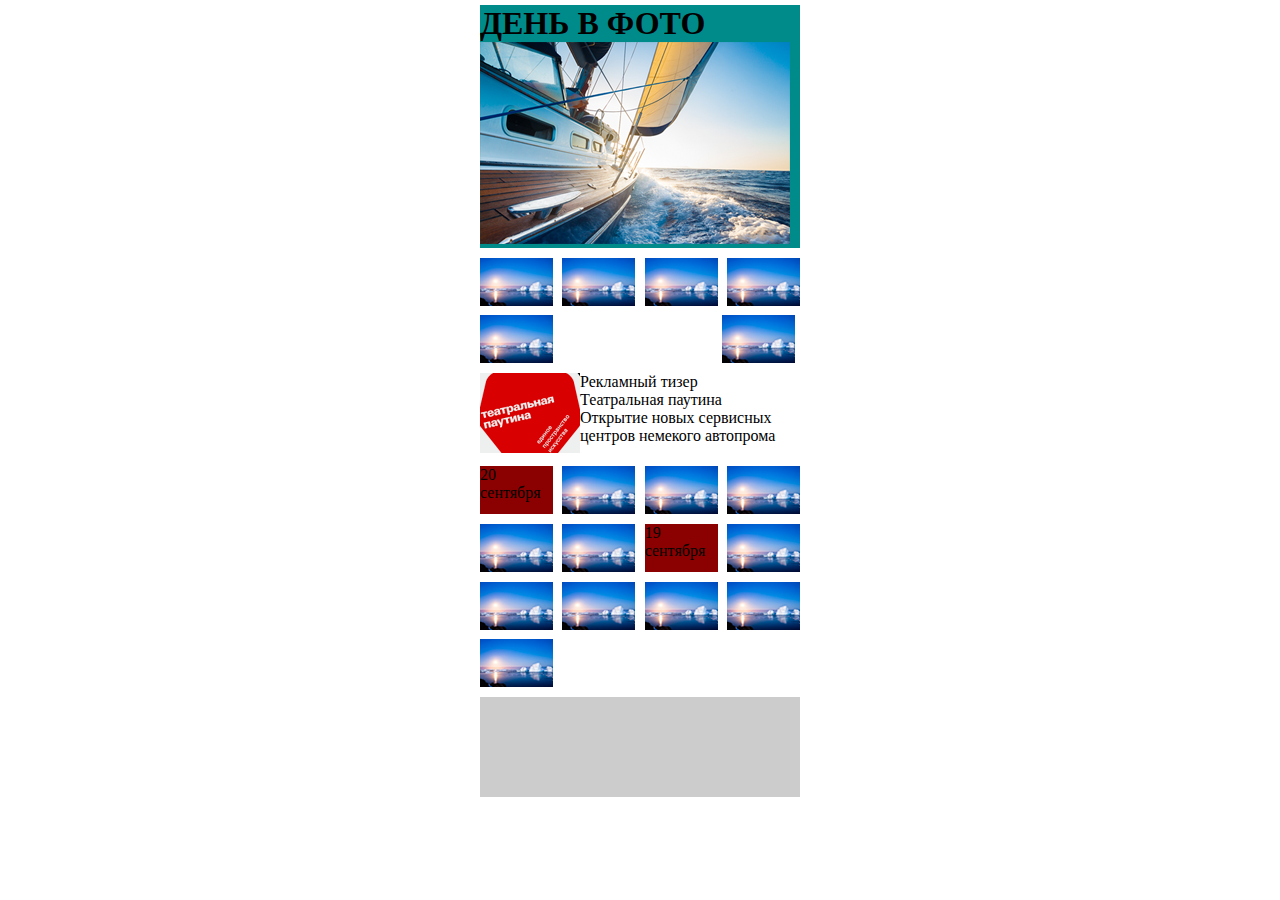
==== index.html @ 595ebc4b "Накидал, примерно, как будет выглядеть." ====
<!DOCTYPE html>
<html>
<head>
    <meta charset="UTF-8">
    <meta name="viewport" content="width=device-width, initial-scale=1">
    <title>Title</title>
    <link rel="stylesheet" href="style.css">
</head>
<body>
<div class="container">
    <header class="header">
        <h1>ДЕНЬ В ФОТО</h1>
        <a href="#"> <img src="img/21.png" alt="fdd"></a>
    </header>
    <div class="photos september21 products">
        <div class="photo photos_photo">
            <a href="#"><img src="img/21_2.png" alt="sd"></a>
        </div>
        <div class="photo photos_photo">
            <a href="#"><img src="img/21_3.png" alt="sd"></a>
        </div>
        <div class="photo photos_photo">
            <a href="#"><img src="img/21_4.png" alt="sd"></a>
        </div>
        <div class="photo photos_photo">
            <a href="#"><img src="img/21_5.png" alt="sd"></a>
        </div>
        <div class="photo photos_photo">
            <a href="#"><img src="img/21_6.png" alt="ds"></a>
        </div>
        <div class="photo photos_photo">
            <a href="#"><img src="img/21_7.png" alt="ds"></a>
        </div>
    </div>
    <div class="reklama">
        <a href="#"><img src="img/img_banner320.png" alt="rekl"></a>
        <div class="reklama_text"><p>Рекламный тизер</p>
        <p>Театральная паутина</p>
        <p>Открытие новых сервисных центров немекого автопрома</p></div>
    </div>
    <div class="photos september">
        <div class="photo september20 photos_photo">
            <p>20</p>
            <p>сентября</p>
        </div>
        <div class="photo september20 photos_photo">
            <a href="#"><img src="img/21_3.png" alt="sd"></a>
        </div>
        <div class="photo september20 photos_photo">
            <a href="#"><img src="img/21_4.png" alt="sd"></a>
        </div>
        <div class="photo september20 photos_photo">
            <a href="#"><img src="img/21_5.png" alt="sd"></a>
        </div>
        <div class="photo september20 photos_photo">
            <a href="#"><img src="img/21_6.png" alt="ds"></a>
        </div>
        <div class="photo september20 photos_photo">
            <a href="#"><img src="img/21_7.png" alt="ds"></a>
        </div>

        <div class="photo september19 photos_photo">
            <p>19</p>
            <p>сентября</p>
        </div>
        <div class="photo september19 photos_photo">
            <a href="#"><img src="img/21_3.png" alt="sd"></a>
        </div>
        <div class="photo september19 photos_photo">
            <a href="#"><img src="img/21_4.png" alt="sd"></a>
        </div>
        <div class="photo september19 photos_photo">
            <a href="#"><img src="img/21_5.png" alt="sd"></a>
        </div>
        <div class="photo september19 photos_photo">
            <a href="#"><img src="img/21_6.png" alt="ds"></a>
        </div>
        <div class="photo september19 photos_photo">
            <a href="#"><img src="img/21_7.png" alt="ds"></a>
        </div>
        <div class="photo september19 photos_photo">
            <a href="#"><img src="img/21_7.png" alt="ds"></a>
        </div>
    </div>
    <footer class="footer"></footer>
</div>
</body>
</html>
---- style.css ----
* {
  margin: 0;
  padding: 0; }

.container {
  max-width: 320px;
  padding: 5px;
  margin: 0 auto; }

.header {
  min-height: 100px;
  background-color: darkcyan; }


.reklama {
  display: flex;
}

.photos {
  display: flex;
  justify-content: space-between;
  margin-top: 3%;
  flex-wrap: wrap;
   }
  .photos_photo {
    margin-bottom: 3%;
    margin-right: 1.5%; }
    .photos_photo:nth-child(4n) {
      margin-right: 0; }

.persons {
  display: flex; }

.person {
  width: 380px;
  display: flex;
  flex-direction: column;
  align-items: center; }

.image {
  width: 80%; }

.photo {
  width: 73px;
  height: 48px;
  background-color: darkred; }

.footer {
  min-height: 100px;
  background-color: #ccc; }
 /*
@media screen and (max-width: 930px) {
  .products {
    justify-content: space-around; }
    .products__block {
     margin-left: 1.5%; }
    .products__block:nth-child(3n) {
      margin-right: 1.5%; } }
@media screen and (max-width: 768px) {
  .info {
    flex-wrap: wrap; }
    .info__item {
      margin-bottom: 3%; }

  .item-1 {
    width: 100%; }

  .parent-info {
    width: 100%;
    display: flex;
    justify-content: space-between; }

  .item-2,
  .item-3 {
    width: 48%;
    margin-bottom: 0; }

  .persons {
    flex-direction: column; }

  .person {
    flex-direction: row;
    width: 100%;
    padding-left: 5%;
    padding-right: 5%;
    box-sizing: border-box; }
    .person__image {
      margin-bottom: 3%;
      padding-right: 5%; }

  .image {
    width: 30%; } }
@media screen and (max-width: 375px) {
  .item-1 {
    min-height: 200px; }

  .parent-info {
    flex-wrap: wrap; }

  .item-2 {
    margin-bottom: 3%; }

  .item-2,
  .item-3 {
    min-height: 200px;
    width: 100%; }

  .person {
    flex-direction: column;
    margin-bottom: 3%; }

  .image {
    width: 70%; } }

/*# sourceMappingURL=style.css.map */
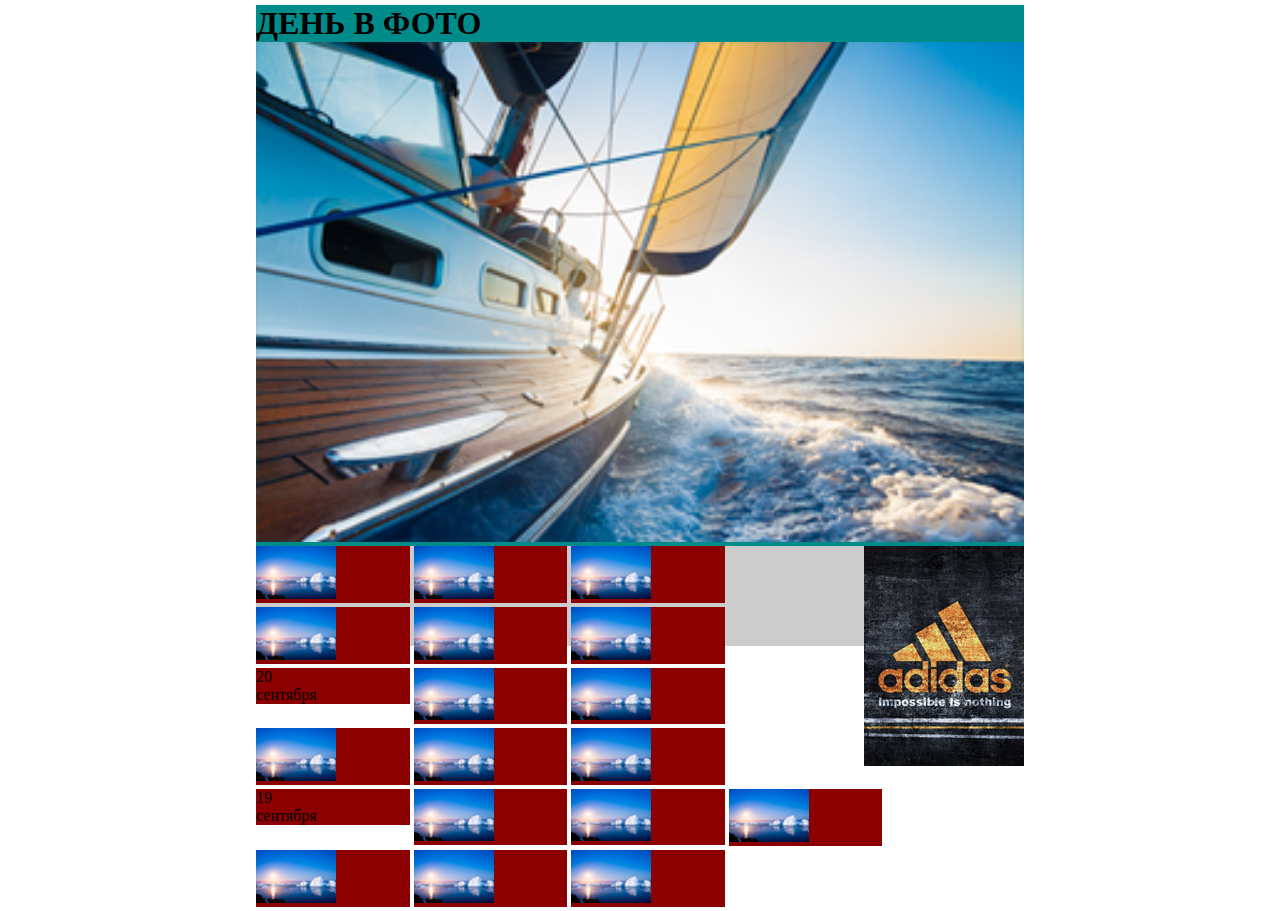
==== commit 4b0572a3: "промежуточный вариант. два медиа запроса. Второй (на 320)не нужен. Надо переделать его для 760." ====
--- a/index.html
+++ b/index.html
@@ -3,7 +3,7 @@
 <head>
     <meta charset="UTF-8">
     <meta name="viewport" content="width=device-width, initial-scale=1">
-    <title>Title</title>
+    <title>День в фото</title>
     <link rel="stylesheet" href="style.css">
 </head>
 <body>
@@ -12,33 +12,37 @@
         <h1>ДЕНЬ В ФОТО</h1>
         <a href="#"> <img src="img/21.png" alt="fdd"></a>
     </header>
-    <div class="photos september21 products">
-        <div class="photo photos_photo">
+
+    <div class="photos">
+        <div class="photo september21 photos_photo">
             <a href="#"><img src="img/21_2.png" alt="sd"></a>
         </div>
-        <div class="photo photos_photo">
+        <div class="photo september21 photos_photo">
             <a href="#"><img src="img/21_3.png" alt="sd"></a>
         </div>
-        <div class="photo photos_photo">
+        <div class="photo september21 photos_photo">
             <a href="#"><img src="img/21_4.png" alt="sd"></a>
         </div>
-        <div class="photo photos_photo">
+        <div class="adidas">
+            <a href="#"><img src="img/adidas.png" alt=""></a>
+        </div>
+        <div class="photo september21 photos_photo">
             <a href="#"><img src="img/21_5.png" alt="sd"></a>
         </div>
-        <div class="photo photos_photo">
+        <div class="photo september21 photos_photo">
             <a href="#"><img src="img/21_6.png" alt="ds"></a>
         </div>
-        <div class="photo photos_photo">
+        <div class="photo september21 photos_photo">
             <a href="#"><img src="img/21_7.png" alt="ds"></a>
         </div>
-    </div>
-    <div class="reklama">
-        <a href="#"><img src="img/img_banner320.png" alt="rekl"></a>
-        <div class="reklama_text"><p>Рекламный тизер</p>
-        <p>Театральная паутина</p>
-        <p>Открытие новых сервисных центров немекого автопрома</p></div>
-    </div>
-    <div class="photos september">
+    
+        <div class="reklama">
+            <a href="#"><img src="img/img_banner320.png" alt="rekl"></a>
+            <div class="reklama_text"><p>Рекламный тизер</p>
+            <p>Театральная паутина</p>
+            <p>Открытие новых сервисных центров немекого автопрома</p></div>
+        </div>
+    
         <div class="photo september20 photos_photo">
             <p>20</p>
             <p>сентября</p>
@@ -81,7 +85,105 @@
         <div class="photo september19 photos_photo">
             <a href="#"><img src="img/21_7.png" alt="ds"></a>
         </div>
+        <div class="photo september18 photos_photo">
+            <p>18</p>
+            <p>сентября</p>
+        </div>
+        <div class="photo september18 photos_photo">
+            <a href="#"><img src="img/21_3.png" alt="sd"></a>
+        </div>
+        <div class="photo september18 photos_photo">
+            <a href="#"><img src="img/21_4.png" alt="sd"></a>
+        </div>
+        <div class="photo september18 photos_photo">
+            <a href="#"><img src="img/21_5.png" alt="sd"></a>
+        </div>
+        <div class="photo september18 photos_photo">
+            <a href="#"><img src="img/21_6.png" alt="ds"></a>
+        </div>
+        <div class="photo september18 photos_photo">
+            <a href="#"><img src="img/21_7.png" alt="ds"></a>
+        </div>
+        <div class="photo september18 photos_photo">
+            <a href="#"><img src="img/21_7.png" alt="ds"></a>
+        </div>
     </div>
+    <!--<p>fhgsdfsdhfhsdfsdhfksdhj</p>
+    <div class="float1">
+        <div class="photo september21 photos_photo">
+            <a href="#"><img src="img/21_2.png" alt="sd"></a>
+        </div>
+        <div class="photo september21 photos_photo">
+            <a href="#"><img src="img/21_3.png" alt="sd"></a>
+        </div>
+        <div class="photo september21 photos_photo">
+            <a href="#"><img src="img/21_4.png" alt="sd"></a>
+        </div>
+        <div class="adidas">
+            <a href="#"><img src="img/adidas.png" alt=""></a>
+        </div>
+        <div class="photo september21 photos_photo">
+            <a href="#"><img src="img/21_5.png" alt="sd"></a>
+        </div>
+        <div class="photo september21 photos_photo">
+            <a href="#"><img src="img/21_6.png" alt="ds"></a>
+        </div>
+        <div class="photo september21 photos_photo">
+            <a href="#"><img src="img/21_7.png" alt="ds"></a>
+        </div>
+        <div class="photo september21 photos_photo">
+            <a href="#"><img src="img/21_5.png" alt="sd"></a>
+        </div>
+        <div class="photo september21 photos_photo">
+            <a href="#"><img src="img/21_6.png" alt="ds"></a>
+        </div>
+        <div class="photo september21 photos_photo">
+            <a href="#"><img src="img/21_7.png" alt="ds"></a>
+        </div>
+        <div class="photo september21 photos_photo">
+            <a href="#"><img src="img/21_5.png" alt="sd"></a>
+        </div>
+        <div class="photo september21 photos_photo">
+            <a href="#"><img src="img/21_6.png" alt="ds"></a>
+        </div>
+        <div class="photo september21 photos_photo">
+            <a href="#"><img src="img/21_7.png" alt="ds"></a>
+        </div>
+        <div class="photo september21 photos_photo">
+            <a href="#"><img src="img/21_5.png" alt="sd"></a>
+        </div>
+        <div class="photo september21 photos_photo">
+            <a href="#"><img src="img/21_6.png" alt="ds"></a>
+        </div>
+        <div class="photo september21 photos_photo">
+            <a href="#"><img src="img/21_7.png" alt="ds"></a>
+        </div>
+        <div class="photo september21 photos_photo">
+            <a href="#"><img src="img/21_5.png" alt="sd"></a>
+        </div>
+        <div class="photo september21 photos_photo">
+            <a href="#"><img src="img/21_6.png" alt="ds"></a>
+        </div>
+        <div class="photo september21 photos_photo">
+            <a href="#"><img src="img/21_7.png" alt="ds"></a>
+        </div><div class="photo september21 photos_photo">
+            <a href="#"><img src="img/21_5.png" alt="sd"></a>
+        </div>
+        <div class="photo september21 photos_photo">
+            <a href="#"><img src="img/21_6.png" alt="ds"></a>
+        </div>
+        <div class="photo september21 photos_photo">
+            <a href="#"><img src="img/21_7.png" alt="ds"></a>
+        </div><div class="photo september21 photos_photo">
+            <a href="#"><img src="img/21_5.png" alt="sd"></a>
+        </div>
+        <div class="photo september21 photos_photo">
+            <a href="#"><img src="img/21_6.png" alt="ds"></a>
+        </div>
+        <div class="photo september21 photos_photo">
+            <a href="#"><img src="img/21_7.png" alt="ds"></a>
+        </div>
+    </div>-->
     <footer class="footer"></footer>
 </div>
 </body>
--- a/style.css
+++ b/style.css
@@ -1,115 +1,97 @@
 * {
   margin: 0;
-  padding: 0; }
+  padding: 0;
+}
 
+body {
+  margin: 0;
+  padding: 5px; 
+}
+body {
+  min-width: 320px;
+  max-width: 768px;
+  margin: 0 auto;
+}
 .container {
-  max-width: 320px;
-  padding: 5px;
-  margin: 0 auto; }
+  min-width: 310px;
+}
 
 .header {
   min-height: 100px;
   background-color: darkcyan; }
 
+.header img {
+  width: 100%;
+}
 
+.adidas {
+  background-color: darkred;
+  float: right;
+  display: none;
+  margin-bottom: 23px;
+  width: 160px;
+  height: 220px;
+}
 .reklama {
   display: flex;
+  width: 100%;
 }
 
-.photos {
-  display: flex;
-  justify-content: space-between;
-  margin-top: 3%;
-  flex-wrap: wrap;
-   }
-  .photos_photo {
-    margin-bottom: 3%;
-    margin-right: 1.5%; }
-    .photos_photo:nth-child(4n) {
-      margin-right: 0; }
 
-.persons {
-  display: flex; }
 
-.person {
-  width: 380px;
-  display: flex;
-  flex-direction: column;
-  align-items: center; }
 
-.image {
-  width: 80%; }
+/*.photo:nth-child(n) {
+  margin-right: 0; 
+}*/
 
 .photo {
-  width: 73px;
-  height: 48px;
-  background-color: darkred; }
+  /*width: 73px;*/
+  width: 20%;
+  margin-bottom: 4px;
+  margin-right: 4px;
+  /*height: 48px;*/
+  background-color: darkred;
+  float: left; }
+.photo img {
+  width: 100%;
+  max-width: 80px;
+} 
+.september18 {
+  display: none;
+}
+.float1 {
+  float: left;
+}
+.adidas {
+  float: right;
+}
+
 
 .footer {
   min-height: 100px;
   background-color: #ccc; }
- /*
-@media screen and (max-width: 930px) {
-  .products {
-    justify-content: space-around; }
-    .products__block {
-     margin-left: 1.5%; }
-    .products__block:nth-child(3n) {
-      margin-right: 1.5%; } }
-@media screen and (max-width: 768px) {
-  .info {
-    flex-wrap: wrap; }
-    .info__item {
-      margin-bottom: 3%; }
 
-  .item-1 {
-    width: 100%; }
+@media screen and (min-width: 480px) {
+  .adidas {
+    display: block;
+  }
+  .reklama {
+  display: none;
+  }
+  .photos {
+    float: left;
+  }
+}
 
-  .parent-info {
-    width: 100%;
-    display: flex;
-    justify-content: space-between; }
-
-  .item-2,
-  .item-3 {
-    width: 48%;
-    margin-bottom: 0; }
-
-  .persons {
-    flex-direction: column; }
-
-  .person {
-    flex-direction: row;
-    width: 100%;
-    padding-left: 5%;
-    padding-right: 5%;
-    box-sizing: border-box; }
-    .person__image {
-      margin-bottom: 3%;
-      padding-right: 5%; }
-
-  .image {
-    width: 30%; } }
-@media screen and (max-width: 375px) {
-  .item-1 {
-    min-height: 200px; }
-
-  .parent-info {
-    flex-wrap: wrap; }
-
-  .item-2 {
-    margin-bottom: 3%; }
-
-  .item-2,
-  .item-3 {
-    min-height: 200px;
-    width: 100%; }
-
-  .person {
-    flex-direction: column;
-    margin-bottom: 3%; }
-
-  .image {
-    width: 70%; } }
-
-/*# sourceMappingURL=style.css.map */
+@media screen and (max-width: 320px) {
+.photos {
+  display: flex;
+  justify-content: space-between;
+  margin-top: 6px;
+  flex-wrap: wrap;
+  align-content: flex-start;
+}
+.photo {
+  float: none;
+}
+}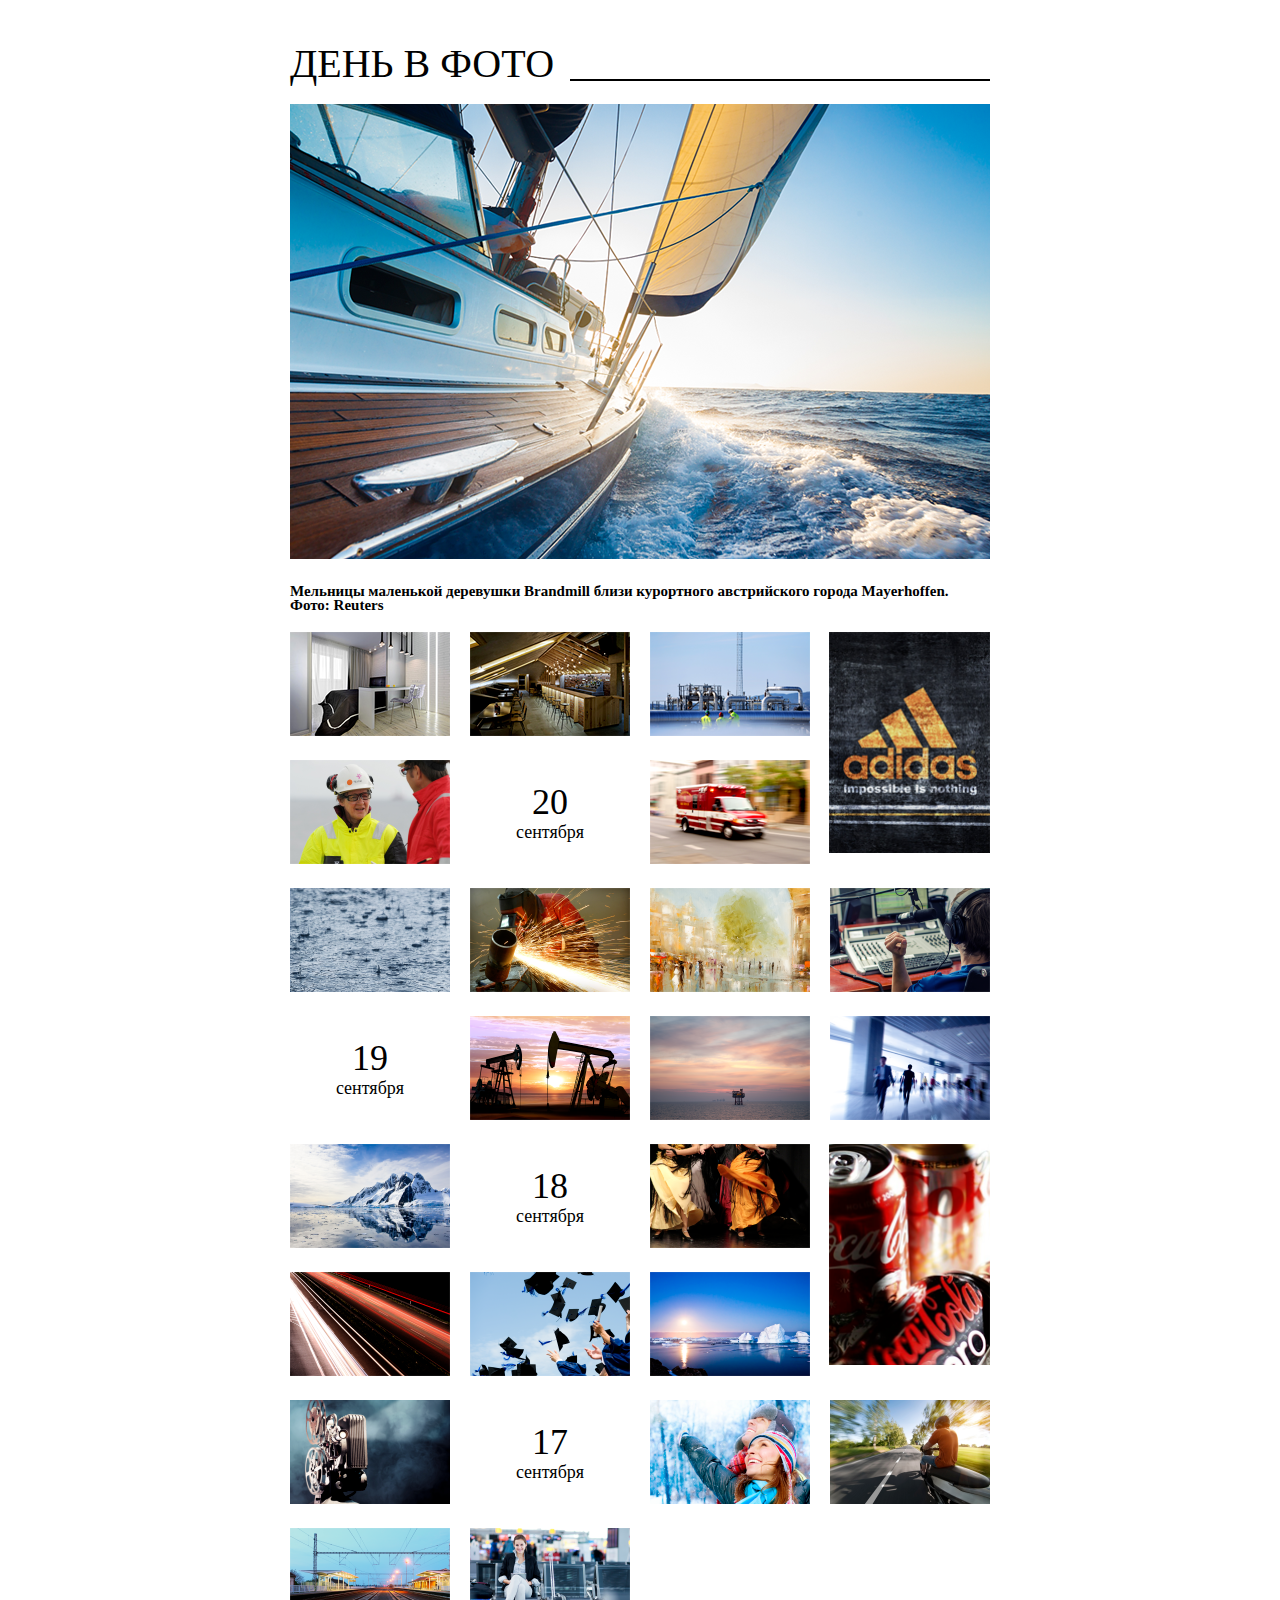
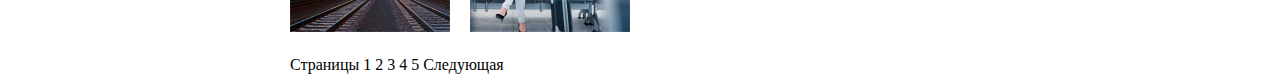
==== commit a3c2acc5: "Всё переделал. Страницу, в основном, рисует js." ====
--- a/index.html
+++ b/index.html
@@ -1,190 +1,53 @@
 <!DOCTYPE html>
-<html>
+<html lang="en">
 <head>
-    <meta charset="UTF-8">
-    <meta name="viewport" content="width=device-width, initial-scale=1">
-    <title>День в фото</title>
-    <link rel="stylesheet" href="style.css">
+	<meta charset="UTF-8">
+	<title>День в фото</title>
+	<link rel="stylesheet" href="style.css">
+	<script src="https://ajax.googleapis.com/ajax/libs/jquery/3.3.1/jquery.min.js"></script>
+	<script src="photo2.js"></script>
 </head>
 <body>
-<div class="container">
-    <header class="header">
-        <h1>ДЕНЬ В ФОТО</h1>
-        <a href="#"> <img src="img/21.png" alt="fdd"></a>
-    </header>
-
-    <div class="photos">
-        <div class="photo september21 photos_photo">
-            <a href="#"><img src="img/21_2.png" alt="sd"></a>
-        </div>
-        <div class="photo september21 photos_photo">
-            <a href="#"><img src="img/21_3.png" alt="sd"></a>
-        </div>
-        <div class="photo september21 photos_photo">
-            <a href="#"><img src="img/21_4.png" alt="sd"></a>
-        </div>
-        <div class="adidas">
-            <a href="#"><img src="img/adidas.png" alt=""></a>
-        </div>
-        <div class="photo september21 photos_photo">
-            <a href="#"><img src="img/21_5.png" alt="sd"></a>
-        </div>
-        <div class="photo september21 photos_photo">
-            <a href="#"><img src="img/21_6.png" alt="ds"></a>
-        </div>
-        <div class="photo september21 photos_photo">
-            <a href="#"><img src="img/21_7.png" alt="ds"></a>
-        </div>
-    
-        <div class="reklama">
-            <a href="#"><img src="img/img_banner320.png" alt="rekl"></a>
-            <div class="reklama_text"><p>Рекламный тизер</p>
-            <p>Театральная паутина</p>
-            <p>Открытие новых сервисных центров немекого автопрома</p></div>
-        </div>
-    
-        <div class="photo september20 photos_photo">
-            <p>20</p>
-            <p>сентября</p>
-        </div>
-        <div class="photo september20 photos_photo">
-            <a href="#"><img src="img/21_3.png" alt="sd"></a>
-        </div>
-        <div class="photo september20 photos_photo">
-            <a href="#"><img src="img/21_4.png" alt="sd"></a>
-        </div>
-        <div class="photo september20 photos_photo">
-            <a href="#"><img src="img/21_5.png" alt="sd"></a>
-        </div>
-        <div class="photo september20 photos_photo">
-            <a href="#"><img src="img/21_6.png" alt="ds"></a>
-        </div>
-        <div class="photo september20 photos_photo">
-            <a href="#"><img src="img/21_7.png" alt="ds"></a>
-        </div>
-
-        <div class="photo september19 photos_photo">
-            <p>19</p>
-            <p>сентября</p>
-        </div>
-        <div class="photo september19 photos_photo">
-            <a href="#"><img src="img/21_3.png" alt="sd"></a>
-        </div>
-        <div class="photo september19 photos_photo">
-            <a href="#"><img src="img/21_4.png" alt="sd"></a>
-        </div>
-        <div class="photo september19 photos_photo">
-            <a href="#"><img src="img/21_5.png" alt="sd"></a>
-        </div>
-        <div class="photo september19 photos_photo">
-            <a href="#"><img src="img/21_6.png" alt="ds"></a>
-        </div>
-        <div class="photo september19 photos_photo">
-            <a href="#"><img src="img/21_7.png" alt="ds"></a>
-        </div>
-        <div class="photo september19 photos_photo">
-            <a href="#"><img src="img/21_7.png" alt="ds"></a>
-        </div>
-        <div class="photo september18 photos_photo">
-            <p>18</p>
-            <p>сентября</p>
-        </div>
-        <div class="photo september18 photos_photo">
-            <a href="#"><img src="img/21_3.png" alt="sd"></a>
-        </div>
-        <div class="photo september18 photos_photo">
-            <a href="#"><img src="img/21_4.png" alt="sd"></a>
-        </div>
-        <div class="photo september18 photos_photo">
-            <a href="#"><img src="img/21_5.png" alt="sd"></a>
-        </div>
-        <div class="photo september18 photos_photo">
-            <a href="#"><img src="img/21_6.png" alt="ds"></a>
-        </div>
-        <div class="photo september18 photos_photo">
-            <a href="#"><img src="img/21_7.png" alt="ds"></a>
-        </div>
-        <div class="photo september18 photos_photo">
-            <a href="#"><img src="img/21_7.png" alt="ds"></a>
-        </div>
-    </div>
-    <!--<p>fhgsdfsdhfhsdfsdhfksdhj</p>
-    <div class="float1">
-        <div class="photo september21 photos_photo">
-            <a href="#"><img src="img/21_2.png" alt="sd"></a>
-        </div>
-        <div class="photo september21 photos_photo">
-            <a href="#"><img src="img/21_3.png" alt="sd"></a>
-        </div>
-        <div class="photo september21 photos_photo">
-            <a href="#"><img src="img/21_4.png" alt="sd"></a>
-        </div>
-        <div class="adidas">
-            <a href="#"><img src="img/adidas.png" alt=""></a>
-        </div>
-        <div class="photo september21 photos_photo">
-            <a href="#"><img src="img/21_5.png" alt="sd"></a>
-        </div>
-        <div class="photo september21 photos_photo">
-            <a href="#"><img src="img/21_6.png" alt="ds"></a>
-        </div>
-        <div class="photo september21 photos_photo">
-            <a href="#"><img src="img/21_7.png" alt="ds"></a>
-        </div>
-        <div class="photo september21 photos_photo">
-            <a href="#"><img src="img/21_5.png" alt="sd"></a>
-        </div>
-        <div class="photo september21 photos_photo">
-            <a href="#"><img src="img/21_6.png" alt="ds"></a>
-        </div>
-        <div class="photo september21 photos_photo">
-            <a href="#"><img src="img/21_7.png" alt="ds"></a>
-        </div>
-        <div class="photo september21 photos_photo">
-            <a href="#"><img src="img/21_5.png" alt="sd"></a>
-        </div>
-        <div class="photo september21 photos_photo">
-            <a href="#"><img src="img/21_6.png" alt="ds"></a>
-        </div>
-        <div class="photo september21 photos_photo">
-            <a href="#"><img src="img/21_7.png" alt="ds"></a>
-        </div>
-        <div class="photo september21 photos_photo">
-            <a href="#"><img src="img/21_5.png" alt="sd"></a>
-        </div>
-        <div class="photo september21 photos_photo">
-            <a href="#"><img src="img/21_6.png" alt="ds"></a>
-        </div>
-        <div class="photo september21 photos_photo">
-            <a href="#"><img src="img/21_7.png" alt="ds"></a>
-        </div>
-        <div class="photo september21 photos_photo">
-            <a href="#"><img src="img/21_5.png" alt="sd"></a>
-        </div>
-        <div class="photo september21 photos_photo">
-            <a href="#"><img src="img/21_6.png" alt="ds"></a>
-        </div>
-        <div class="photo september21 photos_photo">
-            <a href="#"><img src="img/21_7.png" alt="ds"></a>
-        </div><div class="photo september21 photos_photo">
-            <a href="#"><img src="img/21_5.png" alt="sd"></a>
-        </div>
-        <div class="photo september21 photos_photo">
-            <a href="#"><img src="img/21_6.png" alt="ds"></a>
-        </div>
-        <div class="photo september21 photos_photo">
-            <a href="#"><img src="img/21_7.png" alt="ds"></a>
-        </div><div class="photo september21 photos_photo">
-            <a href="#"><img src="img/21_5.png" alt="sd"></a>
-        </div>
-        <div class="photo september21 photos_photo">
-            <a href="#"><img src="img/21_6.png" alt="ds"></a>
-        </div>
-        <div class="photo september21 photos_photo">
-            <a href="#"><img src="img/21_7.png" alt="ds"></a>
-        </div>
-    </div>-->
-    <footer class="footer"></footer>
-</div>
+	<div class="container">
+		<header>
+			<h1>ДЕНЬ В ФОТО</h1>
+			<div class="headerLine"></div>
+        	<div class="headerImg"></div>
+        	<p class="header768">Мельницы маленькой деревушки Brandmill близи курортного австрийского города Mayerhoffen. <br>
+				Фото: Reuters</p>
+		</header>
+		<div class="photoAd">
+			<div class="photo">
+			</div>
+			<div class="ad">
+				<div class="ad320">
+					<a href="#"><img src="img/img_banner320.png" alt="ad"></a>
+	            	<div class="adText"><span>Рекламный тизер</span>
+	            		<h4>Театральная паутина</h4>
+	            		<p>Открытие новых сервисных центров немекого автопрома</p>
+	            	</div>
+				</div>
+				<div class="ad480">
+					<a href="#"><img src="img/480/adidas.png" alt="ad"></a>
+				</div>
+				<div class="ad768">
+					<a href="#"><img src="img/768/adidas.png" alt="ad"></a>
+				</div>
+			</div>
+		</div>
+		<div class="photo2"></div>
+		<div class="photoAd768">
+			<div class="photo768"></div>
+			<div class="ad">
+				<div class="ad768">
+					<a href="#"><img src="img/768/cola.png" alt="ad"></a>
+				</div>
+			</div>
+		</div>
+		<div class="photo2_768"></div>
+		<div class="pages">
+			<p>Страницы 1 2 3 4 5 Следующая</p>
+		</div>
+	</div>
 </body>
 </html>--- a/style.css
+++ b/style.css
@@ -1,97 +1,330 @@
 * {
-  margin: 0;
-  padding: 0;
-}
-
+	margin: 0;
+	padding: 0;
+}
 body {
-  margin: 0;
-  padding: 5px; 
-}
-body {
-  min-width: 320px;
-  max-width: 768px;
-  margin: 0 auto;
-}
-.container {
-  min-width: 310px;
-}
-
-.header {
-  min-height: 100px;
-  background-color: darkcyan; }
-
-.header img {
-  width: 100%;
-}
-
-.adidas {
-  background-color: darkred;
-  float: right;
-  display: none;
-  margin-bottom: 23px;
-  width: 160px;
-  height: 220px;
-}
-.reklama {
-  display: flex;
-  width: 100%;
-}
-
-
-
-
-/*.photo:nth-child(n) {
+	margin: 0 auto;
+	min-width: 320px;
+	max-width: 768px;
+}
+.headerImg {
+  -webkit-background-size: 100%;
+  background-size: 100%;
+  display: block;
+  background-image: url(img/21.png);
+  padding-bottom: 65%;
+  margin-top: 10px;
+  margin-bottom: 10px;
+}
+.photoAd {
+  display: flex;
+  flex-direction: column;
+}
+.photo {
+  display: flex;
+  justify-content: space-between;
+  flex-wrap: wrap;
+}
+.photo2 {
+  display: flex;
+  justify-content: space-between;
+  flex-wrap: wrap;
+}
+.photo a {
+  width: 23%;
+}
+.photo2 a {
+  width: 23%;
+}
+.photo2 p {
+  width: 23%;
+ /* margin-bottom: 10px;*/
+}
+/*.photo a:nth-child(4n) {
   margin-right: 0; 
 }*/
-
-.photo {
-  /*width: 73px;*/
-  width: 20%;
-  margin-bottom: 4px;
-  margin-right: 4px;
-  /*height: 48px;*/
-  background-color: darkred;
-  float: left; }
 .photo img {
   width: 100%;
-  max-width: 80px;
-} 
-.september18 {
-  display: none;
-}
-.float1 {
-  float: left;
-}
-.adidas {
+}
+.photo2 img {
+  width: 100%;
+}
+.a480 {
+  display: none;
+}
+.ad320 {
+  display: flex;
+}
+.ad480 {
+  display: none;
+}
+.ad768 {
+  display: none;
+}
+.container {
+	margin: 0 5px;
+}
+.headerLine {
+  width: 119px;
+  height: 2px;
+  background-color: black;
   float: right;
 }
-
-
-.footer {
-  min-height: 100px;
-  background-color: #ccc; }
-
-@media screen and (min-width: 480px) {
-  .adidas {
+.headerDate {
+  width: 23%;
+}
+header h1 {
+  font-family: PlayfairDisplay;
+  color: #010101;
+  font-size: 26px; 
+  font-weight: 400;
+  text-align: left;
+  margin-top: 25px;
+}
+
+.adText {
+  margin-left: 19px;
+}
+.adText span {
+  font-family: NotoSans;
+  color: #bebebe;
+  font-size: 10px; 
+  font-weight: 700;
+  text-align: left;
+}
+.adText h4 {
+	font-family: NotoSans;
+  color: #000000;
+  font-size: 13px; 
+  font-weight: 700;
+  line-height: 18px; 
+  text-align: left;
+}
+.adText p {
+  font-family: NotoSans;
+  color: #000000;
+  font-size: 12px; 
+  font-weight: 400;
+  line-height: 18px; 
+  text-align: left;	
+}
+.pages p {
+  margin: 0 auto;
+  text-align: left;
+}
+.header768,.photoAd768, .photo2_768 {
+  display: none;
+}
+
+@media screen and (min-width: 480px) and (max-width: 767px) {
+  .container {
+  	margin: 0 20px;
+  }
+  .headerImg {
+    margin-top: 25px;
+    margin-bottom: 25px;
+  background-image: url(img/480/header480.png);
+}
+  header h1 {
+    width: 265px;
+    height: 39px;
+    font-family: PlayfairDisplay;
+    color: #010101;
+    font-size: 40px; 
+    font-weight: 400;
+    text-align: left;
+  }
+  .headerDate {
+  width: 18.2%;
+}
+  .headerLine {
+    width: 157px;
+    height: 2px;
+    background-color: black;
+    float: right;
+  }
+.photoAd {
+  display: flex;
+  flex-direction: row;
+  justify-content: space-between;
+}
+.photo {
+  width: 59.3%;
+
+}
+.ad {
+  width: 36%;
+  padding-left: 2%;
+}
+.ad480 {
+  display: block;
+}
+.ad480 img {
+  width: 100%;
+}
+.ad320 {
+  display: none;
+}
+.a480 {
+  display: block;
+}
+.photo p {
+  width: 30.9%;
+  margin-bottom: 10px;
+}
+.photo2 p {
+  width: 18.2%;
+  margin-bottom: 10px;
+}
+.photo a {
+  width: 30.9%;
+  margin-bottom: 10px;
+}
+.photo2 a {
+  width: 18.2%;
+  margin-bottom: 10px;
+}
+.a320 {
+  display: none;
+}
+  /*article {
+    margin-bottom: 10px;
+  }*/
+  .pDay {
+    font-family: NotoSerif;
+    color: #000000;
+    font-size: 18px; 
+    font-weight: 400;
+    line-height: 24px; 
+    text-align: center;
+  }
+  .spanMonth {
+    font-family: NotoSerif;
+    color: #000000;
+    font-size: 14px; 
+    font-weight: 400;
+    line-height: 24px; 
+    text-align: center;
+  }
+  
+}
+
+@media screen and (min-width: 768px) {
+  .photoAd768 {
     display: block;
   }
-  .reklama {
-  display: none;
-  }
-  .photos {
-    float: left;
-  }
-}
-
-@media screen and (max-width: 320px) {
-.photos {
-  display: flex;
-  justify-content: space-between;
-  margin-top: 6px;
+  .container {
+    margin: 0 34px;
+  }
+  .headerImg {
+  background-image: url(img/768/header768.png);
+  /*padding-bottom: 65%;*/
+  margin-top: 25px;
+  margin-bottom: 25px;
+}
+  header h1 {
+    width: 265px;
+    height: 39px;
+    font-family: PlayfairDisplay;
+    color: #010101;
+    font-size: 40px;
+    font-weight: 400;
+    text-align: left;
+    margin-top: 40px;
+  }
+  .headerLine {
+    width: 420px;
+    height: 2px;
+    background-color: black;
+    float: right;
+  }
+  .header768 {
+    display: block;
+  }
+  header p {
+    width: 668px;
+    height: 30px;
+    font-family: NotoSans;
+    color: #000000;
+    font-size: 15px; 
+    font-weight: 700;
+    line-height: 14px; 
+    text-align: left;
+    margin-top: 16px;
+    margin-bottom: 18px;
+  }
+  .photoAd, .photoAd768 {
+  display: flex;
+  flex-direction: row;
+  justify-content: space-between;
+}
+.photo768 {
+  display: flex;
+  justify-content: space-between;
   flex-wrap: wrap;
-  align-content: flex-start;
-}
-.photo {
-  float: none;
-}
+}
+.photo2_768 {
+  display: flex;
+  justify-content: space-between;
+  flex-wrap: wrap;
+}
+.photo, .photo768 {
+  width: 74.3%;
+
+}
+.ad {
+  width: 23%;
+  padding-left: 2%;
+}
+.ad768 {
+  display: block;
+}
+.ad768 img {
+  width: 100%;
+}
+.ad320 {
+  display: none;
+}
+.a480 {
+  display: none;
+}
+
+.photo a, .photo768 a {
+  width: 160px;
+  margin-bottom: 20px;
+}
+.photo2 a, .photo2_768 a{
+  width: 160px;
+  margin-bottom: 20px;
+}
+.photo p,.photo768 p {
+  width: 160px;
+  margin-top: 30px;
+}
+.photo2 p, .photo2_768 p{
+  width: 160px;
+  margin-top: 30px;
+}
+.headerDate {
+  width: 160px;
+}
+.a320 {
+  display: none;
+}
+.pDay {
+    font-family: NotoSerif;
+    color: #000000;
+    font-size: 36px; 
+    font-weight: 400;
+    line-height: 24px; 
+    text-align: center;
+  }
+  .spanMonth {
+    font-family: NotoSerif;
+    color: #000000;
+    font-size: 18px;
+    font-weight: 400;
+    line-height: 24px; 
+    text-align: center;
+  }
 }